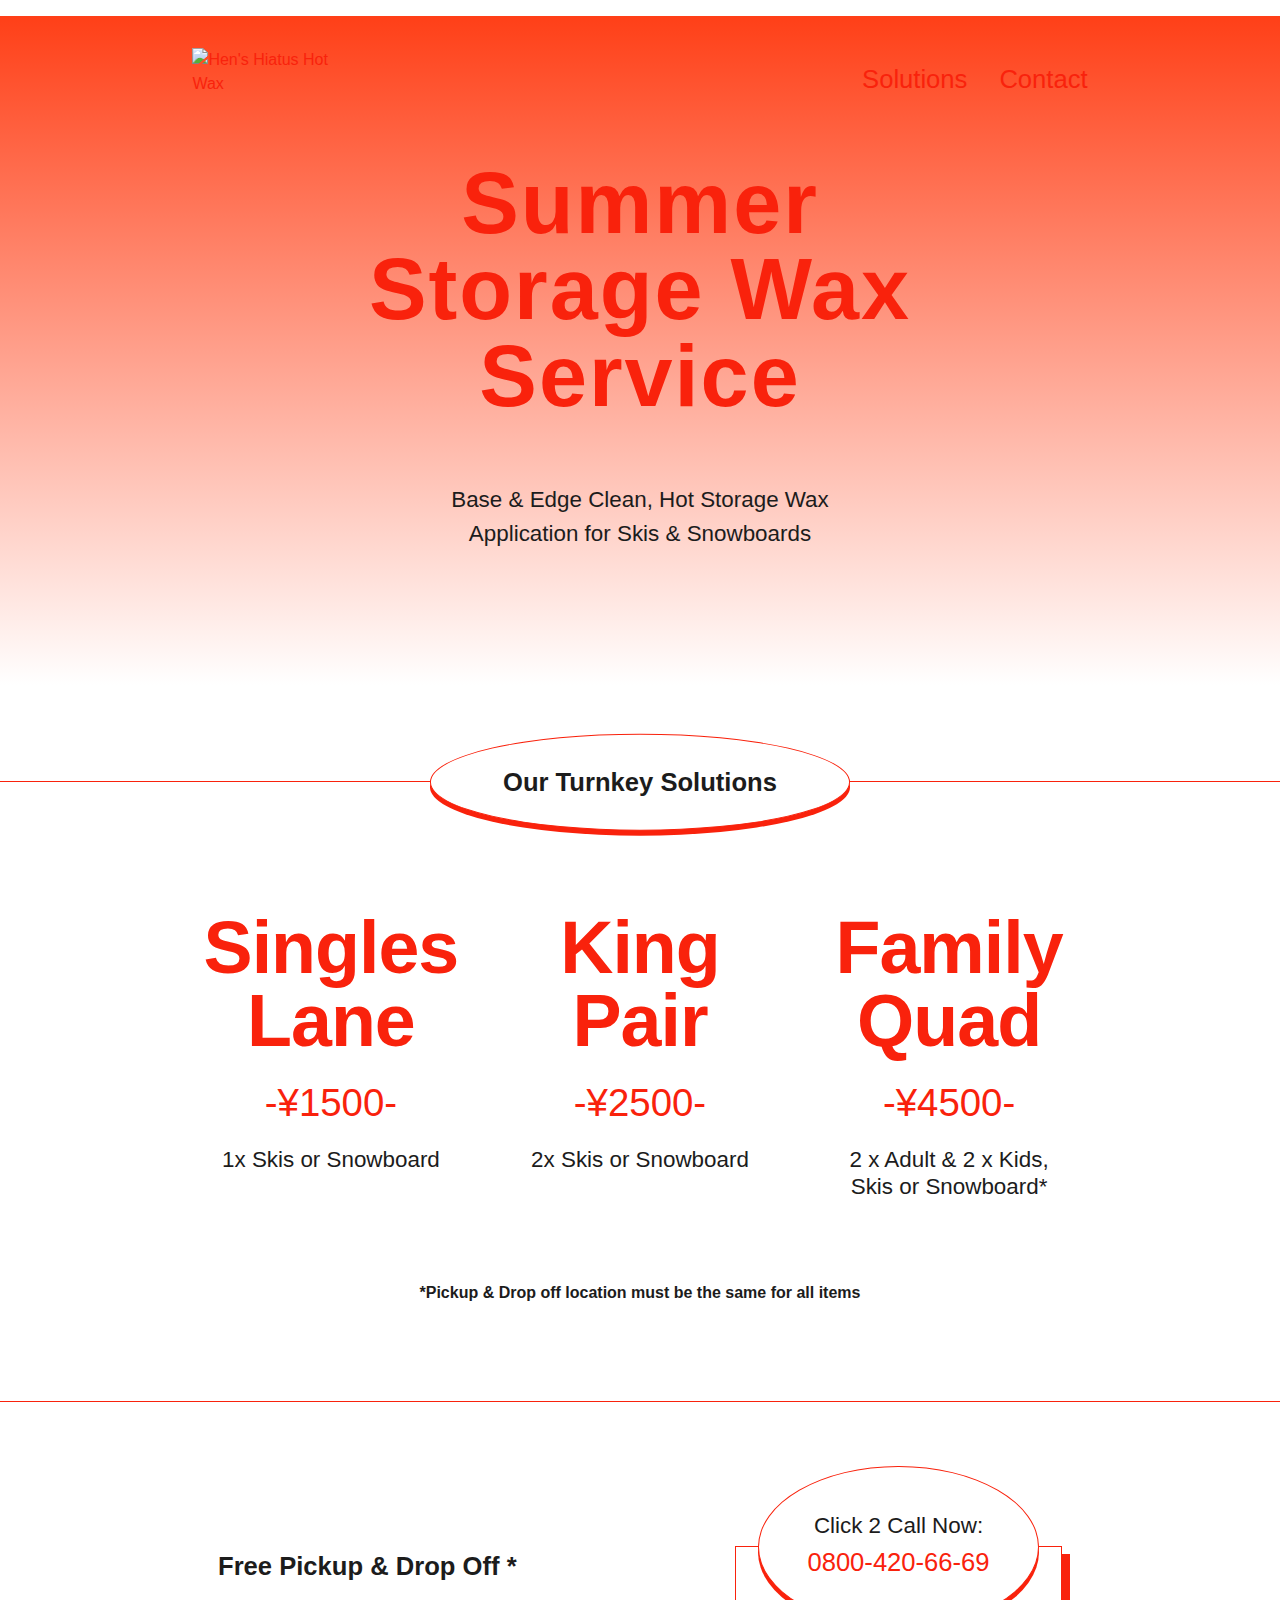
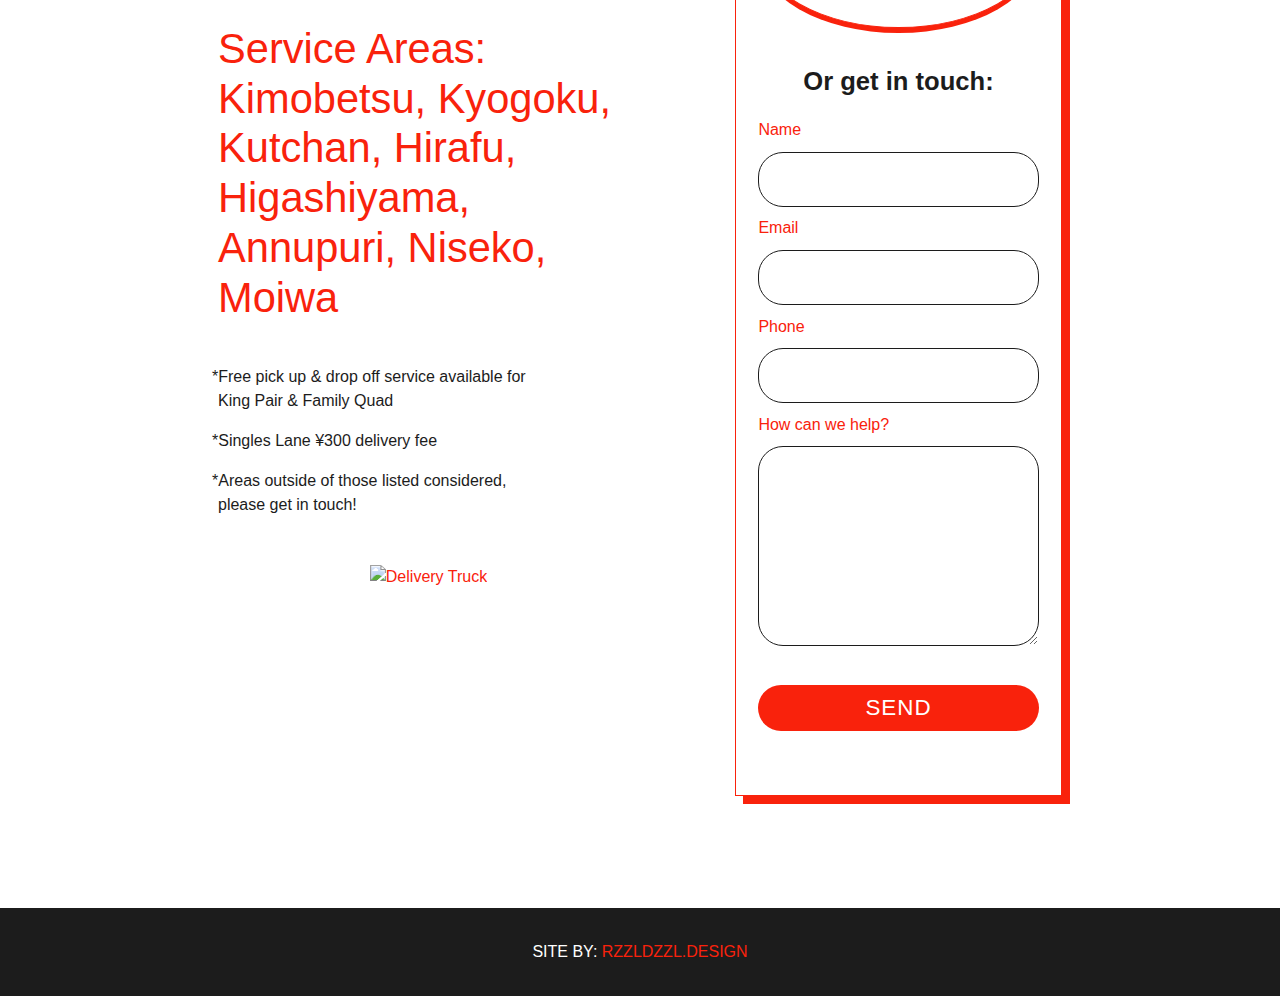
==== index.html @ 58b8ce9f "Tweaks n better!" ====
<!DOCTYPE html>
<html lang="en">

<head>
    <meta charset="UTF-8">
    <meta name="viewport" content="width=device-width, initial-scale=1.0">
    <title>Hen's Hiatus Hot Wax</title>
    <link rel="stylesheet" href="freestyler.css">
</head>

<body>
    <section class="hero">
        <div class="container">

            <header class="header">
                <img src="./img/hhh-logo.png" alt="Hen's Hiatus Hot Wax" class="header__logo">
                <nav class="nav">
                    <ul class="nav__list">
                        <li class="nav__item"><a href="#solutions" class="nav__link">Solutions</a></li>
                        <li class="nav__item"><a href="#contact" class="nav__link">Contact</a></li>
                    </ul>
                </nav>
            </header>

            <div class="hero__content">
                <h1 class="hero__title">Summer Storage Wax Service</h1>
                <p class="hero__info">Base & Edge Clean, Hot Storage Wax Application for Skis & Snowboards</p>
            </div>
        </div>
    </section>

    <section id="solutions">
        <div class="solutions">
            <div class="container">
                <h2 class="solutions__title">Our Turnkey Solutions</h2>

                <div class="solutions__content">

                    <div class="solutions__single">
                        <h3 class="solutions__subtitle">Singles Lane</h3>
                        <p class="solutions__price">-¥1500-</p>
                        <p class="solutions__info">1x Skis or Snowboard</p>
                    </div>

                    <div class="solutions__single">
                        <h3 class="solutions__subtitle">King Pair</h3>
                        <p class="solutions__price">-¥2500-</p>
                        <p class="solutions__info">2x Skis or Snowboard</p>
                    </div>

                    <div class="solutions__single">
                        <h3 class="solutions__subtitle">Family Quad</h3>
                        <p class="solutions__price">-¥4500-</p>
                        <p class="solutions__info">2 x Adult & 2 x Kids, Skis or Snowboard*</p>
                    </div>
                </div>
                <h4>*Pickup & Drop off location must be the same for all items</h4>
            </div>
        </div>
    </section>

    <div class="two-columns">

        <section id="delivery" class="delivery container">
            <div class="delivery__img-box">

                <img class="delivery__img" src="img/hhh-truck.png" alt="Delivery Truck">
            </div>
            <div class="delivery__text">

                <h2 class="delivery__title">Free Pickup & Drop Off *</h2>
                <p class="delivery__info">Service Areas: Kimobetsu, Kyogoku, Kutchan, Hirafu, Higashiyama, Annupuri,
                    Niseko,
                    Moiwa</p>
                <div class="delivery__fine-print">
                    <p>*Free pick up & drop off service available for King Pair & Family Quad</p>
                    <p>*Singles Lane ¥300 delivery fee</p>
                    <p>*Areas outside of those listed considered, please get in touch!</p>
                </div>
            </div>
        </section>

        <section id="contact">
            <div class="contact">

                <div class="container">

                    <div class="contact__call">
                        <p class="contact__call-now">Click 2 Call Now:</p>
                        <a class="contact__call-number" href="tel:08004206669">0800-420-66-69</a>
                    </div>

                    <div class="contact__form">
                        <h2>Or get in touch:</h2>

                        <form name="contact" action="/contact-submit.html" netlify>
                            <label>Name</label>
                            <input type="text" name="name" />

                            <label>Email</label>
                            <input type="email" name="email" />

                            <label>Phone</label>
                            <input type="phone" name="phone" />

                            <label>How can we help?</label>
                            <textarea name="message"></textarea>

                            <button class="contact__button" type="submit">Send</button>
                        </form>

                    </div>
                </div>
            </div>
        </section>
    </div>

    <footer>
        <div class="container">
            SITE BY:
            <a href="https://rzzldzzl.design/" target="_blank" rel="noreffer noopener">RZZLDZZL.DESIGN</a>

        </div>
    </footer>

</body>

</html>
---- freestyler.css ----
*, *::before, *::after {
  -webkit-box-sizing: border-box;
          box-sizing: border-box;
}

@font-face {
  font-family: "Made-Dillan";
  src: url("font/made-dillan.woff2") format("woff2"), url("font/made-dillan.woff") format("woff2");
  font-display: swap;
}

@font-face {
  font-family: "Go-Soul";
  src: url("font/gosoul.woff2") format("woff2"), url("font/gosoul.woff") format("woff2");
  font-display: swap;
}

:root {
  --grey-light: #EDEDED;
  --grey-dark: #1C1C1C;
  --red: #F9220C;
  --font-made-dillan: "Made-Dillan", arial, helvetica, sans-serif;
  --font-go-soul: "Go-Soul", arial, helvetica, sans-serif;
}

html {
  scroll-behavior: smooth;
  line-height: 1.5;
  font-size: 14px;
}

a {
  text-decoration: none;
  color: var(--red);
}

ul {
  list-style: none;
  padding: 0;
  margin: 0;
}

img {
  max-width: 100%;
}

body {
  color: var(--red);
  margin: 0;
  font-family: var(--font-made-dillan);
}

h2 {
  color: var(--grey-dark);
  font-size: 1.6rem;
  line-height: 1.2;
}

h4 {
  color: var(--grey-dark);
  max-width: 80%;
  margin: 0 auto;
}

.container {
  max-width: 420px;
  margin: 0 auto;
  padding: 0 1.4rem;
}

.header {
  display: -webkit-box;
  display: -ms-flexbox;
  display: flex;
  -webkit-box-pack: center;
      -ms-flex-pack: center;
          justify-content: center;
  -ms-flex-wrap: wrap;
      flex-wrap: wrap;
  -webkit-box-align: start;
      -ms-flex-align: start;
          align-items: flex-start;
  padding-top: 2rem;
}

.header__logo {
  width: 100%;
  max-width: 180px;
  margin-bottom: 1rem;
}

.nav {
  width: 100%;
  font-size: 1.6rem;
}

.nav__list {
  display: -webkit-box;
  display: -ms-flexbox;
  display: flex;
}

.nav__item {
  width: 50%;
  display: -webkit-box;
  display: -ms-flexbox;
  display: flex;
  -webkit-box-pack: center;
      -ms-flex-pack: center;
          justify-content: center;
}

.nav__nav-link {
  padding: 0 2rem;
}

.hero {
  background-image: -webkit-gradient(linear, left top, left bottom, from(var(--red)), to(white)), url("img/hhh-snow-mbl.gif");
  background-image: linear-gradient(var(--red), white), url("img/hhh-snow-mbl.gif");
  background-blend-mode: screen;
  background-size: cover;
  padding-bottom: 6rem;
}

.hero__content {
  text-align: center;
  padding: 1rem;
}

.hero__title {
  font-size: 3.2rem;
  line-height: 1.2;
}

.hero__info {
  font-size: 1.2rem;
  color: var(--grey-dark);
}

#solutions {
  padding-top: 5.8rem;
}

.solutions {
  background-image: url("/img/hhh-bg.jpg");
  border-top: 1px solid var(--red);
  border-bottom: 1px solid var(--red);
  text-align: center;
  padding-bottom: 10rem;
}

.solutions__title {
  border: 1px solid var(--red);
  -webkit-box-shadow: 0 5px 0 var(--red);
          box-shadow: 0 5px 0 var(--red);
  border-radius: 100%;
  padding: 2rem;
  -webkit-transform: translateY(-70%);
          transform: translateY(-70%);
  text-align: center;
  background-color: white;
}

.solutions__content {
  margin-top: -4rem;
}

.solutions__single {
  margin: 5rem 0;
}

.solutions__subtitle {
  font-size: 4.6rem;
  max-width: 320px;
  margin: 0 auto;
  line-height: 1;
  letter-spacing: -1px;
  font-family: var(--font-go-soul);
}

.solutions__price {
  font-size: 2.4rem;
  margin: 1rem 0;
}

.solutions__info {
  font-size: 1.5rem;
  color: var(--grey-dark);
  max-width: 240px;
  margin: 0 auto;
}

.delivery__img-box {
  -webkit-transform: translateY(-50%);
          transform: translateY(-50%);
  margin-bottom: -8rem;
  display: -webkit-box;
  display: -ms-flexbox;
  display: flex;
  -webkit-box-pack: center;
      -ms-flex-pack: center;
          justify-content: center;
  -webkit-box-align: start;
      -ms-flex-align: start;
          align-items: flex-start;
}

.delivery__img {
  max-width: 300px;
}

.delivery__title {
  color: var(--grey-dark);
}

.delivery__info {
  font-size: 2.6rem;
  line-height: 1.2;
}

.delivery__fine-print {
  color: var(--grey-dark);
  max-width: 100%;
  text-indent: -6px;
}

#contact {
  padding-top: 7rem;
}

.contact {
  background-image: url("/img/hhh-bg.jpg");
  padding-bottom: 4rem;
}

.contact__call {
  background-color: white;
  -webkit-transform: translateY(-50%);
          transform: translateY(-50%);
  line-height: 1;
  overflow: hidden;
  border: 1px solid var(--red);
  -webkit-box-shadow: 0 5px 0 var(--red);
          box-shadow: 0 5px 0 var(--red);
  border-radius: 100%;
  padding: 2rem 2rem 3.2rem;
  text-align: center;
}

.contact__call-now {
  color: var(--grey-dark);
  font-size: 1.4rem;
  margin: 1rem 0 0.8rem 0;
}

.contact__call-number {
  font-family: var(--font-go-soul);
  font-size: 1.9rem;
}

.contact__form {
  margin-top: -4rem;
}

.contact__form label {
  display: block;
  margin: 0.6rem 0;
}

.contact__form input, .contact__form textarea {
  font-size: 1.1rem;
  font-family: Arial, Helvetica, sans-serif;
  width: 100%;
  background: white;
  border: 1px solid var(--grey-dark);
  border-radius: 25px;
  color: var(--grey-dark);
  padding: 1rem 1rem;
  -webkit-transition: border 400ms;
  transition: border 400ms;
}

.contact__form textarea {
  min-height: 200px;
  resize: vertical;
  margin-bottom: 2rem;
}

.contact__form .contact__button {
  font-family: var(--font-made-dillan);
  background: var(--red);
  color: white;
  text-transform: uppercase;
  font-size: 1.4rem;
  letter-spacing: 1px;
  padding: 0.6rem 1.2rem;
  border: none;
  width: 100%;
  display: -webkit-box;
  display: -ms-flexbox;
  display: flex;
  -webkit-box-pack: center;
      -ms-flex-pack: center;
          justify-content: center;
  border-radius: 25px;
}

.contact__form input:focus, .contact__form textarea:focus, .contact__form .contact__button:focus {
  outline: none;
  border: 1px solid var(--red);
}

footer {
  background: var(--grey-dark);
  color: white;
  text-align: center;
  padding: 2rem;
}

@media (min-width: 600px) {
  .hero {
    background-color: var(--red);
    background-image: -webkit-gradient(linear, left top, left bottom, from(var(--red)), to(white)), url("img/hhh-snow-dsk.gif");
    background-image: linear-gradient(var(--red), white), url("img/hhh-snow-dsk.gif");
  }
  .container {
    max-width: 520px;
  }
}

@media (min-width: 900px) {
  html {
    font-size: 16px;
  }
  .container {
    max-width: 940px;
  }
  .header {
    margin-top: 1rem;
    -webkit-box-pack: justify;
        -ms-flex-pack: justify;
            justify-content: space-between;
    -webkit-box-align: center;
        -ms-flex-align: center;
            align-items: center;
  }
  .header__logo {
    width: 160px;
  }
  .nav {
    width: auto;
  }
  .nav__item {
    margin-left: 2rem;
  }
  .nav__link {
    cursor: hand;
    border-bottom: 2px solid transparent;
    -webkit-transition: border-bottom 300ms;
    transition: border-bottom 300ms;
  }
  .nav__link:hover {
    border-bottom: 2px solid var(--red);
  }
  .hero__content {
    max-width: 700px;
    margin: 0 auto;
  }
  .hero__title {
    font-size: 5.4rem;
    letter-spacing: 2px;
    line-height: 1;
    margin: 2rem 0 4rem 0;
  }
  .hero__info {
    padding: 0 6rem;
    font-size: 1.4rem;
  }
  #solutions {
    padding-top: 6rem;
  }
  .solutions {
    padding-bottom: 6rem;
  }
  .solutions__title {
    -webkit-transform: translateY(-50%);
            transform: translateY(-50%);
    max-width: 420px;
    margin: 0 auto;
  }
  .solutions__single {
    margin-top: 2rem;
    -webkit-transition: -webkit-transform 400ms ease-out;
    transition: -webkit-transform 400ms ease-out;
    transition: transform 400ms ease-out;
    transition: transform 400ms ease-out, -webkit-transform 400ms ease-out;
  }
  .solutions__single:hover {
    -webkit-transform: scale(1.05);
            transform: scale(1.05);
  }
  .solutions__content {
    display: -ms-grid;
    display: grid;
    -ms-grid-columns: (1fr)[3];
        grid-template-columns: repeat(3, 1fr);
    gap: 2rem;
    margin-top: 0;
  }
  .solutions__info {
    font-size: 1.4rem;
    max-width: 80%;
    line-height: 1.2;
  }
  .two-columns {
    display: -webkit-box;
    display: -ms-flexbox;
    display: flex;
    max-width: 940px;
    margin: 0 auto;
    margin-bottom: 4rem;
  }
  #delivery {
    width: 55%;
    padding: 3rem;
  }
  .delivery {
    display: -webkit-box;
    display: -ms-flexbox;
    display: flex;
    -webkit-box-orient: vertical;
    -webkit-box-direction: reverse;
        -ms-flex-direction: column-reverse;
            flex-direction: column-reverse;
    -webkit-box-pack: end;
        -ms-flex-pack: end;
            justify-content: flex-end;
    margin-top: 5rem;
  }
  .delivery__img-box {
    -webkit-transform: translateY(0);
            transform: translateY(0);
    margin-top: 2rem;
  }
  .delivery__img {
    max-width: 100%;
  }
  .delivery__fine-print {
    max-width: 80%;
  }
  #contact {
    width: 45%;
    padding: 3rem;
  }
  .contact {
    margin-top: 6rem;
    border: 1px solid var(--red);
    -webkit-box-shadow: 8px 8px 0 var(--red);
            box-shadow: 8px 8px 0 var(--red);
  }
  .contact h2 {
    text-align: center;
  }
  .contact__call-number {
    font-size: 1.6rem;
  }
}
/*# sourceMappingURL=freestyler.css.map */
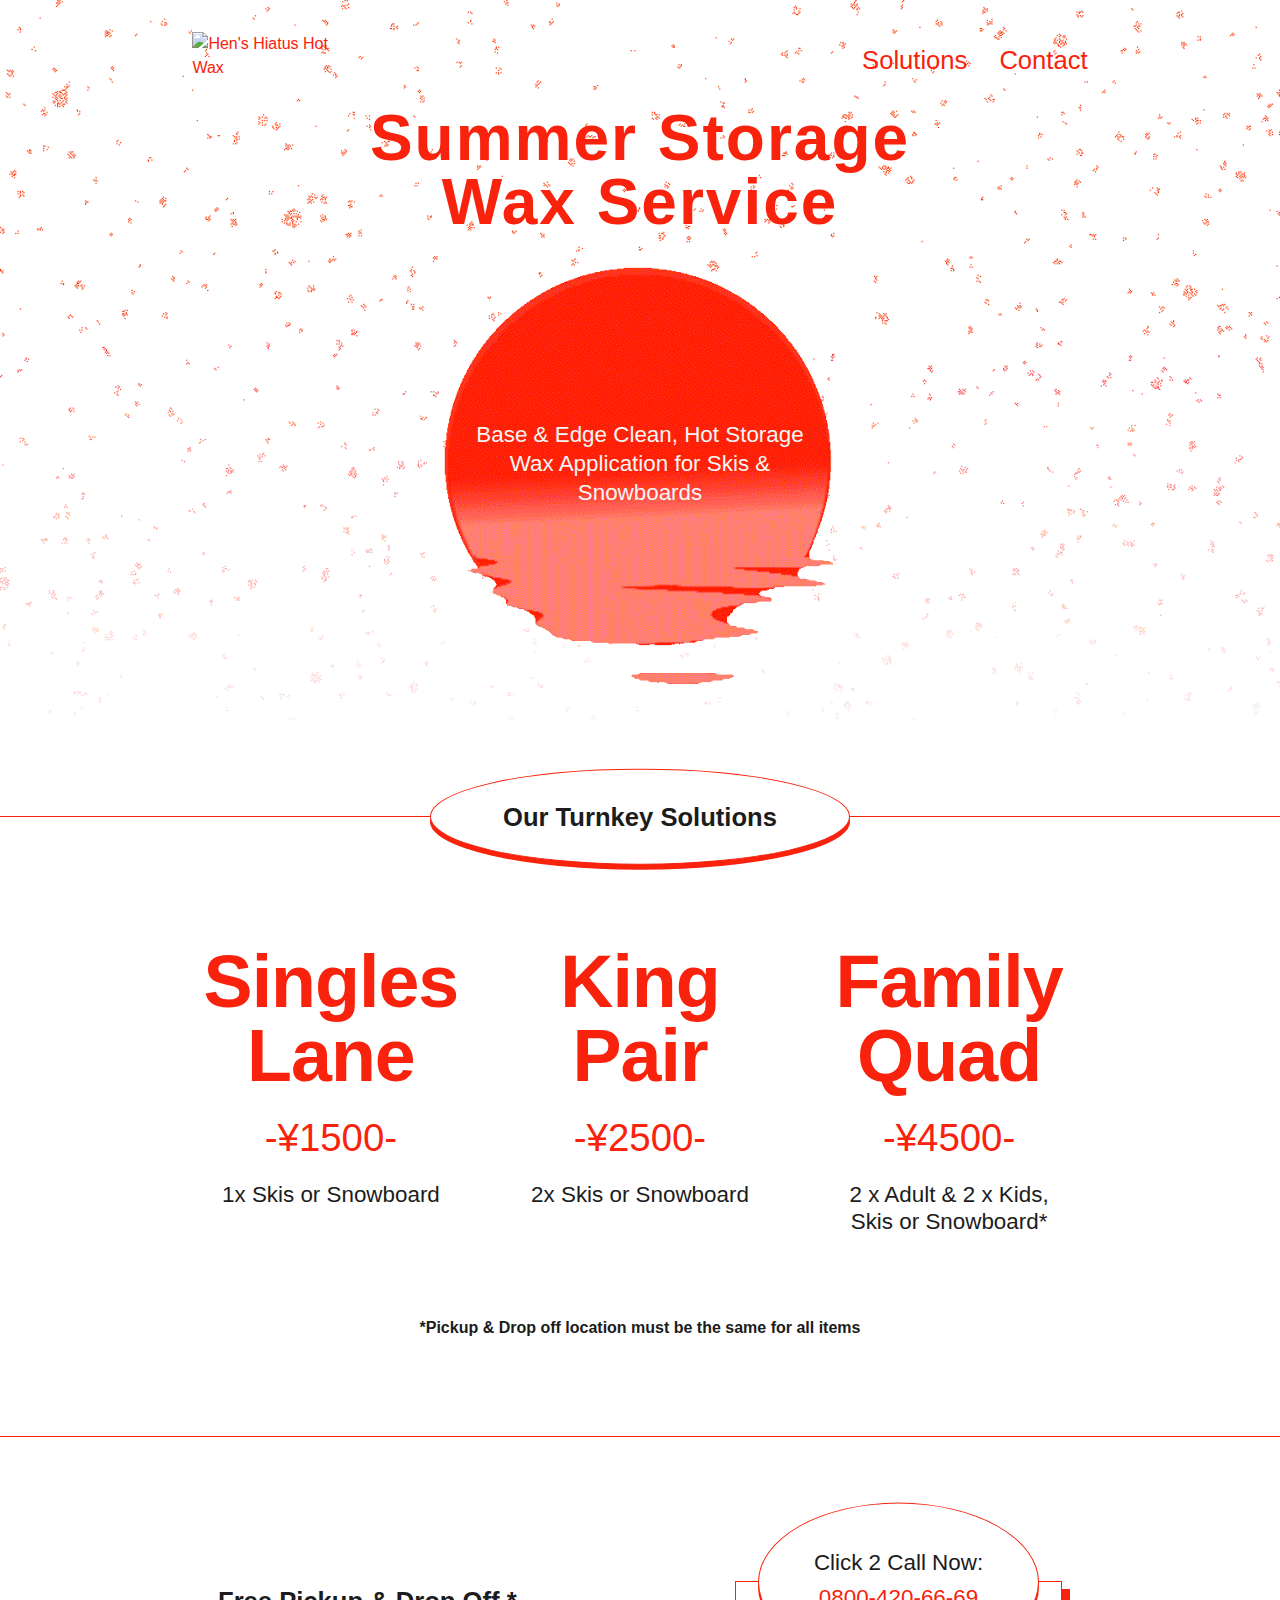
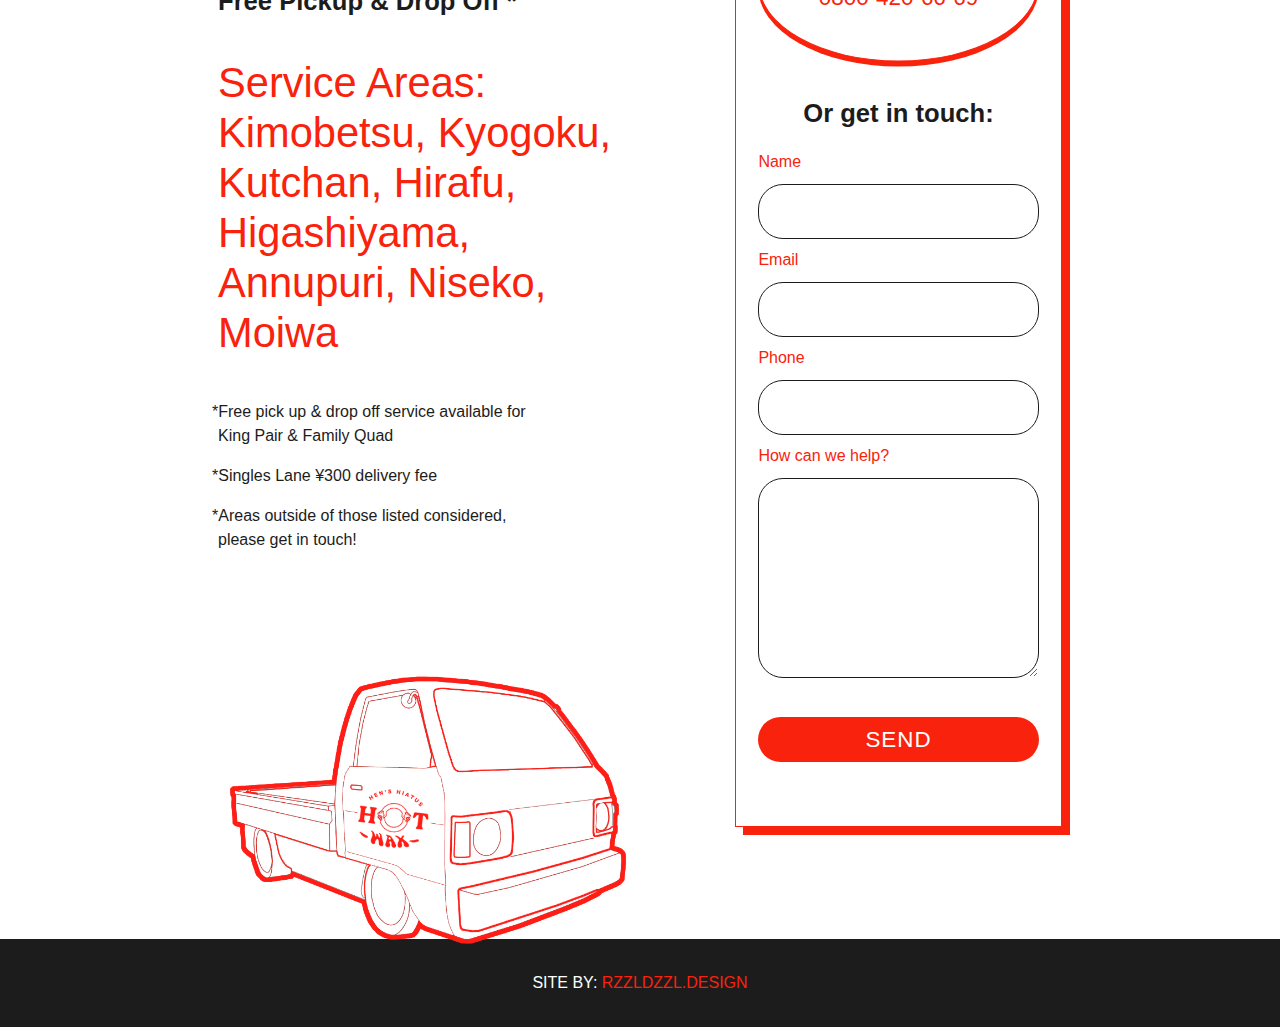
==== commit e700ef5b: "Added animated sun and contact form submission" ====
--- a/index.html
+++ b/index.html
@@ -13,7 +13,7 @@
         <div class="container">
 
             <header class="header">
-                <img src="./img/hhh-logo.png" alt="Hen's Hiatus Hot Wax" class="header__logo">
+                <img src="img/hhh-logo.png" alt="Hen's Hiatus Hot Wax" class="header__logo">
                 <nav class="nav">
                     <ul class="nav__list">
                         <li class="nav__item"><a href="#solutions" class="nav__link">Solutions</a></li>
@@ -24,7 +24,10 @@
 
             <div class="hero__content">
                 <h1 class="hero__title">Summer Storage Wax Service</h1>
-                <p class="hero__info">Base & Edge Clean, Hot Storage Wax Application for Skis & Snowboards</p>
+                <div class="hero__sun-box">
+                    <p class="hero__info">Base & Edge Clean, Hot Storage Wax Application for Skis & Snowboards</p>
+                    <img class="hero__sun" src="img/hhh-sun.gif" alt="sun rise">
+                </div>
             </div>
         </div>
     </section>
--- a/freestyler.css
+++ b/freestyler.css
@@ -81,12 +81,14 @@
       -ms-flex-align: start;
           align-items: flex-start;
   padding-top: 2rem;
+  -webkit-animation: fadein 800ms forwards;
+          animation: fadein 800ms forwards;
 }
 
 .header__logo {
   width: 100%;
-  max-width: 180px;
-  margin-bottom: 1rem;
+  max-width: 140px;
+  margin-bottom: 0.6rem;
 }
 
 .nav {
@@ -114,31 +116,90 @@
   padding: 0 2rem;
 }
 
+@-webkit-keyframes fadein {
+  0% {
+    opacity: 0;
+    -webkit-transform: translateY(20%);
+            transform: translateY(20%);
+  }
+  50% {
+    opacity: 0;
+  }
+  100% {
+    opacity: 1;
+    -webkit-transform: translateY(0);
+            transform: translateY(0);
+  }
+}
+
+@keyframes fadein {
+  0% {
+    opacity: 0;
+    -webkit-transform: translateY(20%);
+            transform: translateY(20%);
+  }
+  50% {
+    opacity: 0;
+  }
+  100% {
+    opacity: 1;
+    -webkit-transform: translateY(0);
+            transform: translateY(0);
+  }
+}
+
 .hero {
-  background-image: -webkit-gradient(linear, left top, left bottom, from(var(--red)), to(white)), url("img/hhh-snow-mbl.gif");
-  background-image: linear-gradient(var(--red), white), url("img/hhh-snow-mbl.gif");
-  background-blend-mode: screen;
+  background-image: url("img/hhh-snow-mbl.gif");
   background-size: cover;
-  padding-bottom: 6rem;
+  padding-bottom: 0rem;
 }
 
 .hero__content {
   text-align: center;
   padding: 1rem;
+  opacity: 1;
+  -webkit-animation: fadein 800ms forwards;
+          animation: fadein 800ms forwards;
 }
 
 .hero__title {
-  font-size: 3.2rem;
-  line-height: 1.2;
+  font-size: 3rem;
+  line-height: 1.1;
+  margin: 0.6rem 0;
+}
+
+.hero__sun-box {
+  margin: 0 auto;
+  max-width: 300px;
+  display: -ms-grid;
+  display: grid;
+  justify-items: center;
+  -webkit-box-align: center;
+      -ms-flex-align: center;
+          align-items: center;
 }
 
 .hero__info {
-  font-size: 1.2rem;
-  color: var(--grey-dark);
+  color: whitesmoke !important;
+  max-width: 80%;
+  font-size: 1.4rem;
+  line-height: 1.3;
+  color: var(--grey-dark);
+  grid-column: 1 / -1;
+  grid-row: 1 / -1;
+  z-index: 666;
+  margin-top: 0;
+  margin-bottom: 2rem;
+}
+
+.hero__sun {
+  margin-left: 6px;
+  grid-column: 1 / -1;
+  grid-row: 1 / -1;
 }
 
 #solutions {
-  padding-top: 5.8rem;
+  padding-top: 4rem;
 }
 
 .solutions {
@@ -193,7 +254,7 @@
 .delivery__img-box {
   -webkit-transform: translateY(-50%);
           transform: translateY(-50%);
-  margin-bottom: -8rem;
+  margin-bottom: -13rem;
   display: -webkit-box;
   display: -ms-flexbox;
   display: flex;
@@ -255,7 +316,7 @@
 
 .contact__call-number {
   font-family: var(--font-go-soul);
-  font-size: 1.9rem;
+  font-size: 1.8rem;
 }
 
 .contact__form {
@@ -319,9 +380,7 @@
 
 @media (min-width: 600px) {
   .hero {
-    background-color: var(--red);
-    background-image: -webkit-gradient(linear, left top, left bottom, from(var(--red)), to(white)), url("img/hhh-snow-dsk.gif");
-    background-image: linear-gradient(var(--red), white), url("img/hhh-snow-dsk.gif");
+    background-image: url("img/hhh-snow-dsk.gif");
   }
   .container {
     max-width: 520px;
@@ -336,7 +395,6 @@
     max-width: 940px;
   }
   .header {
-    margin-top: 1rem;
     -webkit-box-pack: justify;
         -ms-flex-pack: justify;
             justify-content: space-between;
@@ -367,13 +425,15 @@
     margin: 0 auto;
   }
   .hero__title {
-    font-size: 5.4rem;
+    font-size: 4rem;
     letter-spacing: 2px;
     line-height: 1;
-    margin: 2rem 0 4rem 0;
+    margin: 0 0 1.4rem 0;
+  }
+  .hero__sun-box {
+    max-width: 420px;
   }
   .hero__info {
-    padding: 0 6rem;
     font-size: 1.4rem;
   }
   #solutions {
@@ -396,6 +456,7 @@
     transition: transform 400ms ease-out, -webkit-transform 400ms ease-out;
   }
   .solutions__single:hover {
+    cursor: pointer;
     -webkit-transform: scale(1.05);
             transform: scale(1.05);
   }
@@ -462,7 +523,7 @@
     text-align: center;
   }
   .contact__call-number {
-    font-size: 1.6rem;
+    font-size: 1.4rem;
   }
 }
 /*# sourceMappingURL=freestyler.css.map */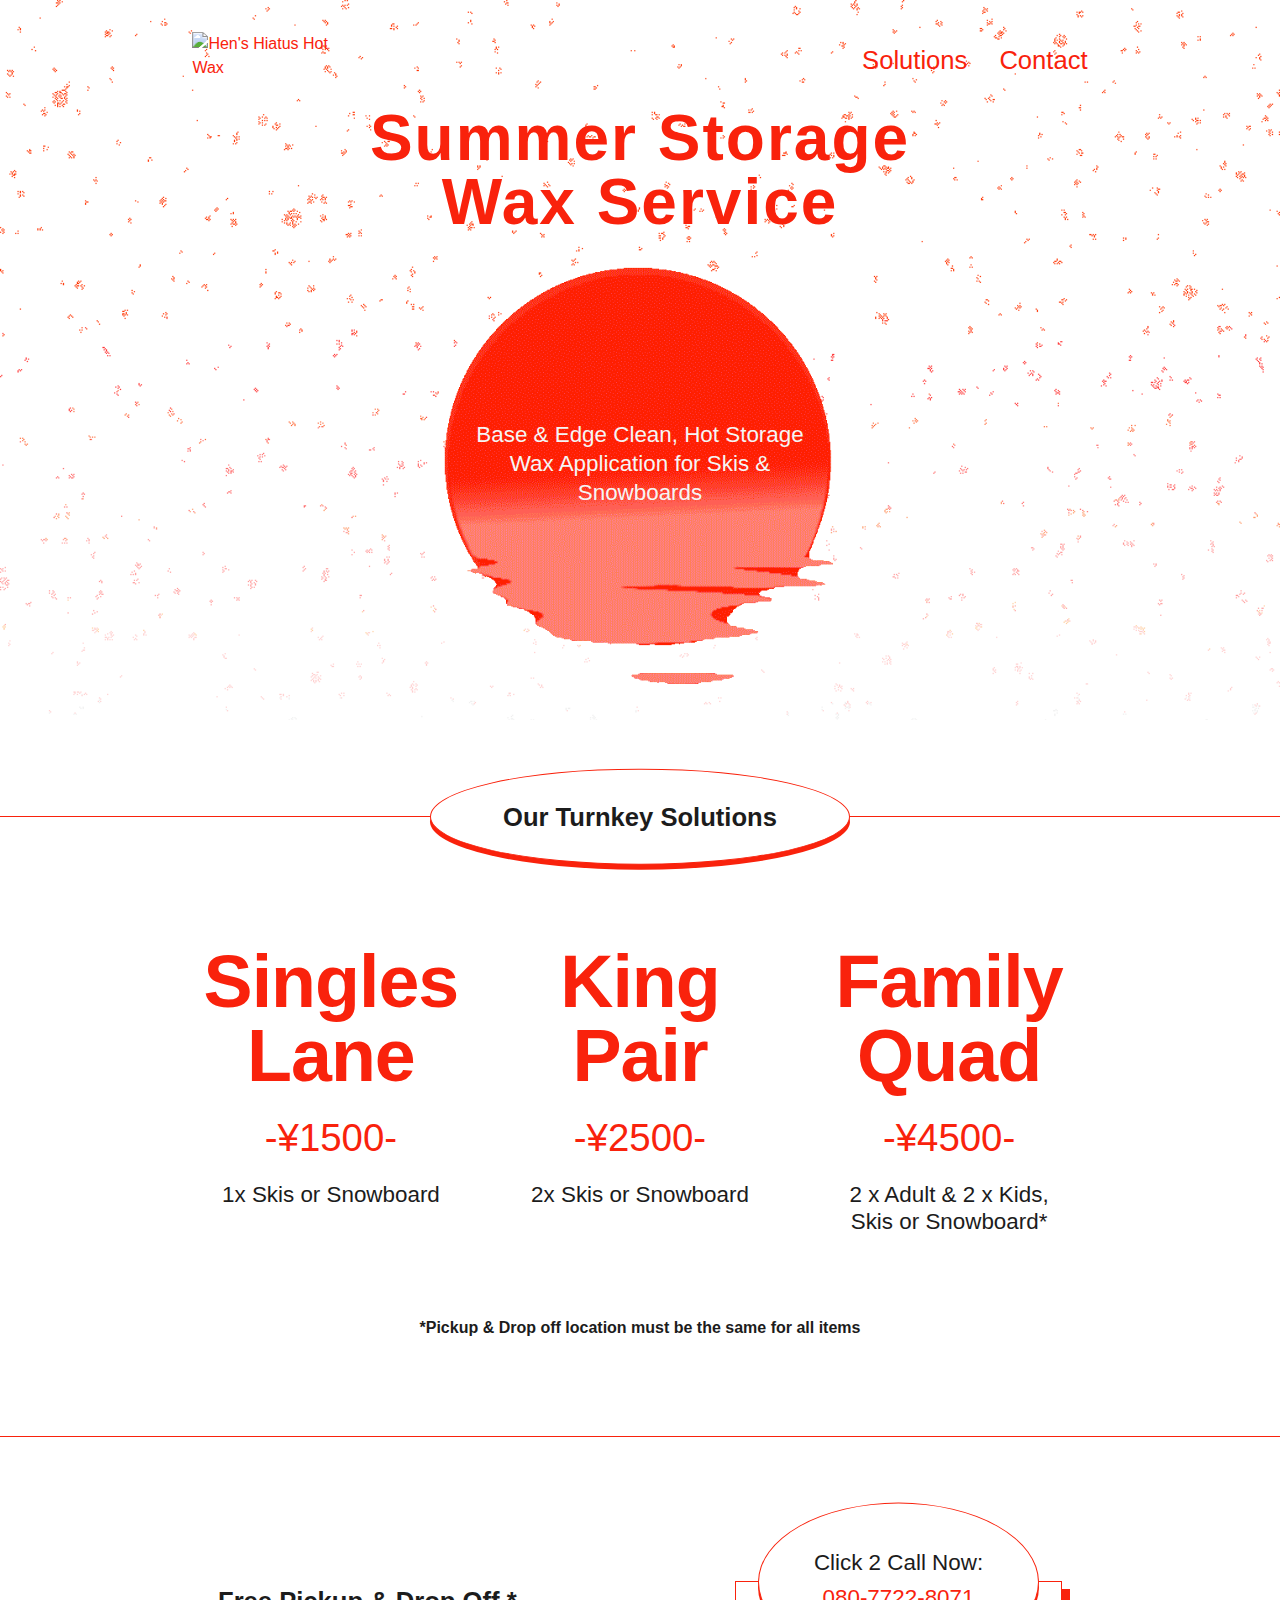
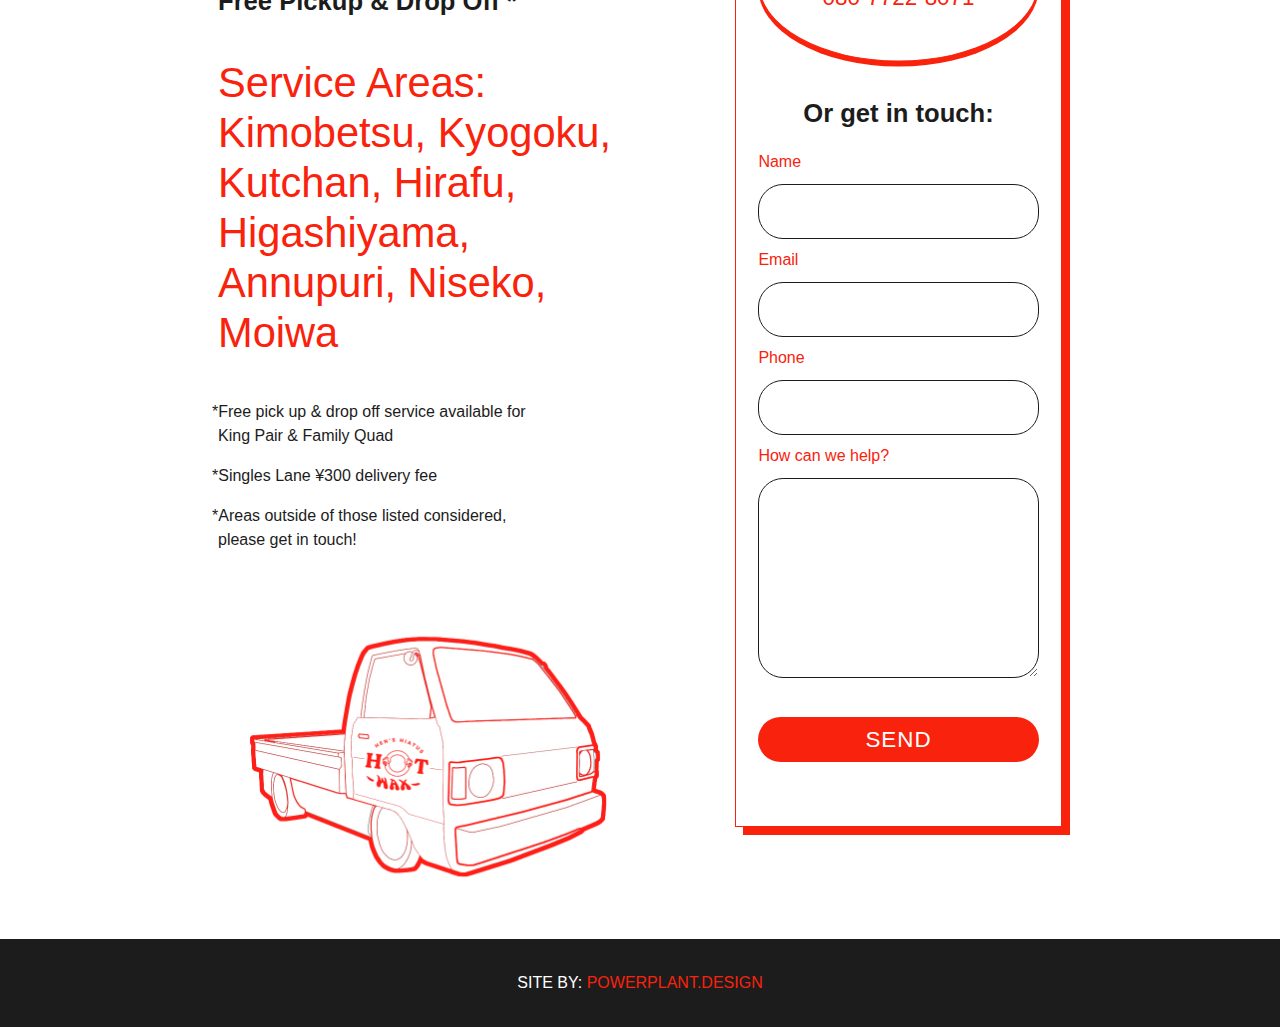
==== commit 967d2ecb: "Powerplant was here :^" ====
--- a/index.html
+++ b/index.html
@@ -1,131 +1,168 @@
 <!DOCTYPE html>
 <html lang="en">
+    <head>
+        <meta charset="UTF-8" />
+        <meta name="viewport" content="width=device-width, initial-scale=1.0" />
+        <title>Hen's Hiatus Hot Wax</title>
+        <link rel="stylesheet" href="freestyler.css" />
+        <link rel="shortcut icon" href="fav.ico" type="image/png" />
+    </head>
 
-<head>
-    <meta charset="UTF-8">
-    <meta name="viewport" content="width=device-width, initial-scale=1.0">
-    <title>Hen's Hiatus Hot Wax</title>
-    <link rel="stylesheet" href="freestyler.css">
-</head>
+    <body>
+        <section class="hero">
+            <div class="container">
+                <header class="header">
+                    <img
+                        src="img/hhh-logo.png"
+                        alt="Hen's Hiatus Hot Wax"
+                        class="header__logo"
+                    />
+                    <nav class="nav">
+                        <ul class="nav__list">
+                            <li class="nav__item">
+                                <a href="#solutions" class="nav__link"
+                                    >Solutions</a
+                                >
+                            </li>
+                            <li class="nav__item">
+                                <a href="#contact" class="nav__link">Contact</a>
+                            </li>
+                        </ul>
+                    </nav>
+                </header>
 
-<body>
-    <section class="hero">
-        <div class="container">
-
-            <header class="header">
-                <img src="img/hhh-logo.png" alt="Hen's Hiatus Hot Wax" class="header__logo">
-                <nav class="nav">
-                    <ul class="nav__list">
-                        <li class="nav__item"><a href="#solutions" class="nav__link">Solutions</a></li>
-                        <li class="nav__item"><a href="#contact" class="nav__link">Contact</a></li>
-                    </ul>
-                </nav>
-            </header>
-
-            <div class="hero__content">
-                <h1 class="hero__title">Summer Storage Wax Service</h1>
-                <div class="hero__sun-box">
-                    <p class="hero__info">Base & Edge Clean, Hot Storage Wax Application for Skis & Snowboards</p>
-                    <img class="hero__sun" src="img/hhh-sun.gif" alt="sun rise">
-                </div>
-            </div>
-        </div>
-    </section>
-
-    <section id="solutions">
-        <div class="solutions">
-            <div class="container">
-                <h2 class="solutions__title">Our Turnkey Solutions</h2>
-
-                <div class="solutions__content">
-
-                    <div class="solutions__single">
-                        <h3 class="solutions__subtitle">Singles Lane</h3>
-                        <p class="solutions__price">-¥1500-</p>
-                        <p class="solutions__info">1x Skis or Snowboard</p>
+                <div class="hero__content">
+                    <h1 class="hero__title">Summer Storage Wax Service</h1>
+                    <div class="hero__sun-box">
+                        <p class="hero__info">
+                            Base & Edge Clean, Hot Storage Wax Application for
+                            Skis & Snowboards
+                        </p>
+                        <img
+                            class="hero__sun"
+                            src="img/hhh-sun.gif"
+                            alt="sun rise"
+                        />
                     </div>
-
-                    <div class="solutions__single">
-                        <h3 class="solutions__subtitle">King Pair</h3>
-                        <p class="solutions__price">-¥2500-</p>
-                        <p class="solutions__info">2x Skis or Snowboard</p>
-                    </div>
-
-                    <div class="solutions__single">
-                        <h3 class="solutions__subtitle">Family Quad</h3>
-                        <p class="solutions__price">-¥4500-</p>
-                        <p class="solutions__info">2 x Adult & 2 x Kids, Skis or Snowboard*</p>
-                    </div>
-                </div>
-                <h4>*Pickup & Drop off location must be the same for all items</h4>
-            </div>
-        </div>
-    </section>
-
-    <div class="two-columns">
-
-        <section id="delivery" class="delivery container">
-            <div class="delivery__img-box">
-
-                <img class="delivery__img" src="img/hhh-truck.png" alt="Delivery Truck">
-            </div>
-            <div class="delivery__text">
-
-                <h2 class="delivery__title">Free Pickup & Drop Off *</h2>
-                <p class="delivery__info">Service Areas: Kimobetsu, Kyogoku, Kutchan, Hirafu, Higashiyama, Annupuri,
-                    Niseko,
-                    Moiwa</p>
-                <div class="delivery__fine-print">
-                    <p>*Free pick up & drop off service available for King Pair & Family Quad</p>
-                    <p>*Singles Lane ¥300 delivery fee</p>
-                    <p>*Areas outside of those listed considered, please get in touch!</p>
                 </div>
             </div>
         </section>
 
-        <section id="contact">
-            <div class="contact">
+        <section id="solutions">
+            <div class="solutions">
+                <div class="container">
+                    <h2 class="solutions__title">Our Turnkey Solutions</h2>
 
-                <div class="container">
+                    <div class="solutions__content">
+                        <div class="solutions__single">
+                            <h3 class="solutions__subtitle">Singles Lane</h3>
+                            <p class="solutions__price">-¥1500-</p>
+                            <p class="solutions__info">1x Skis or Snowboard</p>
+                        </div>
 
-                    <div class="contact__call">
-                        <p class="contact__call-now">Click 2 Call Now:</p>
-                        <a class="contact__call-number" href="tel:08004206669">0800-420-66-69</a>
+                        <div class="solutions__single">
+                            <h3 class="solutions__subtitle">King Pair</h3>
+                            <p class="solutions__price">-¥2500-</p>
+                            <p class="solutions__info">2x Skis or Snowboard</p>
+                        </div>
+
+                        <div class="solutions__single">
+                            <h3 class="solutions__subtitle">Family Quad</h3>
+                            <p class="solutions__price">-¥4500-</p>
+                            <p class="solutions__info">
+                                2 x Adult & 2 x Kids, Skis or Snowboard*
+                            </p>
+                        </div>
                     </div>
-
-                    <div class="contact__form">
-                        <h2>Or get in touch:</h2>
-
-                        <form name="contact" action="/contact-submit.html" netlify>
-                            <label>Name</label>
-                            <input type="text" name="name" />
-
-                            <label>Email</label>
-                            <input type="email" name="email" />
-
-                            <label>Phone</label>
-                            <input type="phone" name="phone" />
-
-                            <label>How can we help?</label>
-                            <textarea name="message"></textarea>
-
-                            <button class="contact__button" type="submit">Send</button>
-                        </form>
-
-                    </div>
+                    <h4>
+                        *Pickup & Drop off location must be the same for all
+                        items
+                    </h4>
                 </div>
             </div>
         </section>
-    </div>
 
-    <footer>
-        <div class="container">
-            SITE BY:
-            <a href="https://rzzldzzl.design/" target="_blank" rel="noreffer noopener">RZZLDZZL.DESIGN</a>
+        <div class="two-columns">
+            <section id="delivery" class="delivery container">
+                <div class="delivery__img-box">
+                    <img
+                        class="delivery__img"
+                        src="img/hhh-truck.png"
+                        alt="Delivery Truck"
+                    />
+                </div>
+                <div class="delivery__text">
+                    <h2 class="delivery__title">Free Pickup & Drop Off *</h2>
+                    <p class="delivery__info">
+                        Service Areas: Kimobetsu, Kyogoku, Kutchan, Hirafu,
+                        Higashiyama, Annupuri, Niseko, Moiwa
+                    </p>
+                    <div class="delivery__fine-print">
+                        <p>
+                            *Free pick up & drop off service available for King
+                            Pair & Family Quad
+                        </p>
+                        <p>*Singles Lane ¥300 delivery fee</p>
+                        <p>
+                            *Areas outside of those listed considered, please
+                            get in touch!
+                        </p>
+                    </div>
+                </div>
+            </section>
 
+            <section id="contact">
+                <div class="contact">
+                    <div class="container">
+                        <div class="contact__call">
+                            <p class="contact__call-now">Click 2 Call Now:</p>
+                            <a
+                                class="contact__call-number"
+                                href="tel:+81 080 7722 8071"
+                                >080-7722-8071</a
+                            >
+                        </div>
+
+                        <div class="contact__form">
+                            <h2>Or get in touch:</h2>
+
+                            <form
+                                name="contact"
+                                action="/contact-submit.html"
+                                netlify
+                            >
+                                <label>Name</label>
+                                <input type="text" name="name" />
+
+                                <label>Email</label>
+                                <input type="email" name="email" />
+
+                                <label>Phone</label>
+                                <input type="phone" name="phone" />
+
+                                <label>How can we help?</label>
+                                <textarea name="message"></textarea>
+
+                                <button class="contact__button" type="submit">
+                                    Send
+                                </button>
+                            </form>
+                        </div>
+                    </div>
+                </div>
+            </section>
         </div>
-    </footer>
 
-</body>
-
-</html>+        <footer>
+            <div class="container">
+                SITE BY:
+                <a
+                    href="https://www.powerplant.design/"
+                    target="_blank"
+                    rel="noreffer noopener"
+                    >POWERPLANT.DESIGN</a
+                >
+            </div>
+        </footer>
+    </body>
+</html>
--- a/freestyler.css
+++ b/freestyler.css
@@ -254,7 +254,7 @@
 .delivery__img-box {
   -webkit-transform: translateY(-50%);
           transform: translateY(-50%);
-  margin-bottom: -13rem;
+  margin-bottom: -8rem;
   display: -webkit-box;
   display: -ms-flexbox;
   display: flex;
@@ -501,10 +501,9 @@
   .delivery__img-box {
     -webkit-transform: translateY(0);
             transform: translateY(0);
-    margin-top: 2rem;
   }
   .delivery__img {
-    max-width: 100%;
+    max-width: 90%;
   }
   .delivery__fine-print {
     max-width: 80%;
